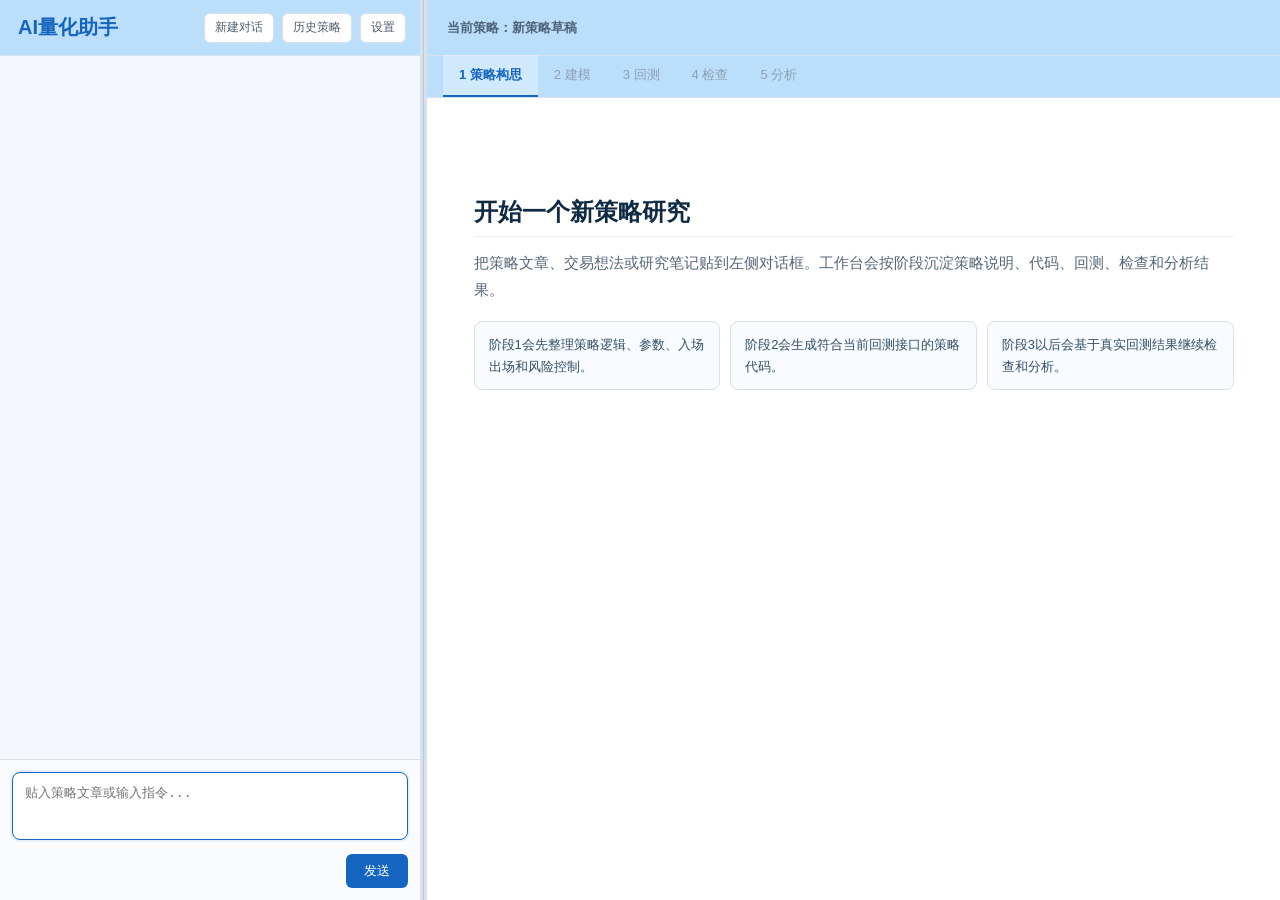
==== app/static/index.html @ d55ec833 "Initial AI quant assistant prototype" ====
﻿<!DOCTYPE html>
<html lang="zh-CN">
<head>
<meta charset="utf-8">
<meta name="viewport" content="width=device-width, initial-scale=1.0">
<title>AI量化研究平台</title>
<style>
*{margin:0;padding:0;box-sizing:border-box}
html,body{height:100%;font-family:"Segoe UI","Microsoft YaHei",sans-serif;background:#fff;color:#243244}
body{overflow:hidden}
.app{display:flex;height:100vh;min-width:1080px}
.left{width:420px;min-width:340px;max-width:640px;background:#f4f7fb;display:flex;flex-direction:column;flex:0 0 420px}
.splitter{width:7px;flex:0 0 7px;background:#d8e1eb;cursor:col-resize;position:relative;z-index:5}
.splitter::after{content:"";position:absolute;top:0;bottom:0;left:3px;width:1px;background:#b8c8d8}
.splitter:hover,.splitter.dragging{background:#c4d8ee}
.splitter:hover::after,.splitter.dragging::after{background:#1565c0}
.resizing{cursor:col-resize;user-select:none}
.resizing iframe{pointer-events:none}
.right{flex:1;display:flex;flex-direction:column;min-width:520px}
.hdr{height:56px;padding:0 14px 0 18px;background:#bbdefb;border-bottom:1px solid #d8e1eb;display:flex;align-items:center;justify-content:space-between;gap:10px}
.brand{font-size:20px;font-weight:700;color:#1565c0}
.left-actions{display:flex;align-items:center;gap:8px;flex-shrink:0}
.tool-btn{height:30px;background:#fff;border:1px solid #d8e1eb;color:#4b5d70;border-radius:6px;padding:0 10px;font-size:12px;cursor:pointer;white-space:nowrap}
.tool-btn:hover{background:#f8fbff;color:#1565c0}
.history-panel{display:none;padding:12px 14px;background:#eef6ff;border-bottom:1px solid #d8e1eb}
.history-panel.show{display:block}
.history-title{font-size:12px;font-weight:700;color:#52667a;margin-bottom:8px}
.history-list{display:flex;flex-direction:column;gap:8px}
.history-row{display:grid;grid-template-columns:1fr 30px;gap:6px;align-items:stretch}
.history-item{width:100%;border:1px solid #d8e1eb;background:#fff;color:#243244;border-radius:8px;padding:10px 12px;text-align:left;font-size:13px;line-height:1.5;cursor:pointer;overflow:hidden;text-overflow:ellipsis}
.history-item:hover{border-color:#1565c0;background:#f8fbff;color:#1565c0}
.history-delete{border:1px solid #d8e1eb;background:#fff;color:#8ca0b3;border-radius:8px;font-size:18px;line-height:1;cursor:pointer}
.history-delete:hover{border-color:#d92d20;color:#b42318;background:#fff5f5}
.history-empty{font-size:12px;color:#8ca0b3;padding:8px 2px}
.chat{flex:1;overflow-y:auto;padding:14px;display:flex;flex-direction:column;gap:10px}
.msg{padding:11px 13px;border-radius:10px;line-height:1.72;font-size:13px;white-space:pre-wrap;word-break:break-word}
.msg.sys{background:#eaf3ff;border:1px solid #d5e6fb;color:#294764}
.msg.usr{background:#fff;border:1px solid #d8e1eb;align-self:flex-end;max-width:90%}
.inp{padding:12px;border-top:1px solid #d8e1eb;background:#f9fbfe}
.inp textarea{width:100%;height:68px;border:1px solid #d8e1eb;border-radius:8px;padding:10px 12px;font-size:13px;line-height:1.6;resize:none;outline:none;background:#fff;color:#243244}
.inp textarea:focus{border-color:#1565c0;box-shadow:0 0 0 2px rgba(21,101,192,.08)}
.send-row{display:flex;justify-content:flex-end;margin-top:10px}
.send-btn{background:#1565c0;color:#fff;border:none;border-radius:6px;padding:8px 18px;font-size:13px;cursor:pointer}
.send-btn:hover{background:#0f4fa8}
.send-btn:disabled{background:#88b7f0;cursor:not-allowed}
.topbar{height:56px;padding:0 20px;background:#bbdefb;border-bottom:1px solid #d8e1eb;display:flex;align-items:center;justify-content:space-between}
.current-strategy{font-size:13px;color:#4f6479;font-weight:600}
.topbar-actions{display:flex;align-items:center;gap:8px;flex-shrink:0}
.strategy-select{height:34px;min-width:280px;max-width:420px;border:1px solid #d8e1eb;border-radius:6px;background:#fff;color:#243244;padding:0 10px;font-size:13px}
.stages{height:42px;padding:0 16px;background:#bbdefb;border-bottom:1px solid #d8e1eb;display:flex;align-items:flex-end}
.stage{height:42px;padding:0 16px;display:flex;align-items:center;justify-content:center;border-bottom:2px solid transparent;color:#4f6479;font-size:13px;cursor:pointer;white-space:nowrap}
.stage:hover{color:#1565c0}
.stage.active{color:#1565c0;border-bottom-color:#1565c0;background:rgba(255,255,255,.32);font-weight:700}
.stage.done{color:#2e7d32}
.stage.pending{color:#8ca0b3}
.body{flex:1;overflow-y:auto;padding:26px 30px;background:#fff}
.doc{max-width:1100px}
.doc h1{font-size:28px;line-height:1.25;color:#102a43;margin-bottom:18px}
.doc h2{font-size:20px;line-height:1.35;color:#102a43;margin:28px 0 12px;padding-bottom:8px;border-bottom:1px solid #e7eef6}
.doc h3{font-size:16px;color:#1565c0;margin:20px 0 8px}
.doc h4{font-size:15px;color:#334e68;margin:16px 0 6px}
.doc p{font-size:15px;line-height:1.8;color:#334e68;margin:10px 0}
.doc strong{color:#102a43}
.stage-intro{background:#f6faff;border:1px solid #d8e1eb;border-left:3px solid #1565c0;border-radius:8px;padding:14px 16px;margin-bottom:20px}
.stage-intro p{margin:4px 0;color:#4f6479}
.empty-state{padding:64px 20px;text-align:center;color:#8ca0b3}
.empty-state p{margin:8px 0;font-size:15px}
.start-panel{max-width:760px;margin:72px auto 0;color:#334e68}
.start-panel h2{font-size:24px;color:#102a43;margin-bottom:12px}
.start-panel p{font-size:15px;line-height:1.8;color:#52667a;margin:8px 0}
.start-list{display:grid;grid-template-columns:repeat(auto-fit,minmax(190px,1fr));gap:10px;margin-top:18px}
.start-item{border:1px solid #d8e1eb;background:#f8fbff;border-radius:8px;padding:12px 14px;font-size:13px;line-height:1.65;color:#334e68}
.action-row{display:flex;justify-content:center;gap:12px;flex-wrap:wrap;margin-top:24px}
.btn{background:#1565c0;color:#fff;border:none;border-radius:6px;padding:9px 20px;font-size:13px;cursor:pointer}
.btn:hover{background:#0f4fa8}
.btn.secondary{background:#eef4fb;color:#1565c0;border:1px solid #d8e1eb}
.btn.secondary:hover{background:#e5effb}
.btn:disabled{background:#8ebbf0;cursor:not-allowed}
.backtest-controls{display:flex;align-items:center;gap:10px;flex-wrap:wrap;background:#f8fbff;border:1px solid #d8e1eb;border-radius:10px;padding:12px 14px;margin:0 0 18px}
.backtest-controls label{font-size:13px;font-weight:700;color:#52667a}
.backtest-controls select{height:34px;min-width:180px;border:1px solid #d8e1eb;border-radius:6px;background:#fff;color:#243244;padding:0 10px;font-size:13px}
.backtest-controls .hint{font-size:12px;color:#7b8fa3}
.symbol-picks{display:flex;gap:6px;flex-wrap:wrap;align-items:center;width:100%;margin-top:2px}
.symbol-pick{display:inline-flex;align-items:center;gap:5px;border:1px solid #d8e1eb;border-radius:999px;background:#fff;padding:5px 9px;font-size:12px;color:#334e68;cursor:pointer}
.symbol-pick input{accent-color:#1565c0}
.symbol-pick:hover{border-color:#1565c0;background:#f4f9ff}
.fit-table td,.fit-table th{font-size:12px}
.fit-recommend{border:1px solid #c8e6c9;background:#f6fff6;color:#1b5e20;border-radius:8px;padding:10px 12px;margin:10px 0 14px;font-size:13px;line-height:1.65}
.table-wrap{overflow-x:auto;margin:16px 0 20px;border:1px solid #d8e1eb;border-radius:8px}
table{width:100%;border-collapse:collapse;background:#fff}
th{background:#f3f8ff;color:#0f4fa8;font-size:13px;font-weight:700;padding:10px 12px;text-align:left;border-bottom:1px solid #d8e1eb}
td{padding:10px 12px;border-bottom:1px solid #edf2f7;font-size:13px;color:#334e68;vertical-align:top}
tr:last-child td{border-bottom:none}
.doc ul,.doc ol{margin:10px 0 14px 22px}
.doc li{margin:6px 0;color:#334e68;font-size:15px;line-height:1.8}
code{background:#eef5fb;color:#0f4fa8;border-radius:4px;padding:2px 5px;font-size:13px;font-family:Consolas,"SFMono-Regular",monospace}
pre{background:#f8fafc;border:1px solid #d8e1eb;border-radius:10px;padding:16px 18px;overflow:auto;font-size:14px;line-height:1.75;color:#223142;margin:16px 0 20px;box-shadow:inset 0 1px 0 rgba(255,255,255,.75)}
pre code{background:transparent;color:inherit;padding:0}
.tok-kw{color:#7c3aed;font-weight:600}
.tok-str{color:#0f766e}
.tok-num{color:#b45309}
.tok-com{color:#475569;font-style:normal;font-weight:500;font-family:"Microsoft YaHei","Segoe UI",sans-serif}
.tok-builtin{color:#2563eb}
.metrics{display:grid;grid-template-columns:repeat(auto-fit,minmax(140px,1fr));gap:12px;margin:18px 0}
.metric{background:#f4f7fb;border-radius:8px;padding:16px 12px;text-align:center}
.metric-value{font-size:32px;line-height:1;font-weight:700;color:#1565c0}
.metric-label{font-size:12px;color:#5f7286;margin-top:10px}
.decision-strip{border:1px solid #d8e1eb;border-left:4px solid #1565c0;border-radius:10px;background:#f8fbff;padding:16px 18px;margin:0 0 18px}
.decision-strip h3{margin:0 0 8px;color:#102a43;font-size:18px}
.decision-strip p{margin:6px 0;color:#334e68;font-size:14px;line-height:1.75}
.decision-meta{display:flex;gap:10px;flex-wrap:wrap;margin-top:10px}
.decision-pill{display:inline-flex;align-items:center;border:1px solid #cfe0f1;background:#fff;border-radius:999px;padding:5px 10px;font-size:12px;color:#334e68}
.decision-pill.weak{border-color:#f2c6c6;color:#b42318;background:#fff7f7}
.decision-pill.ok{border-color:#c8e6c9;color:#1b5e20;background:#f6fff6}
.evidence-grid{display:grid;grid-template-columns:repeat(auto-fit,minmax(170px,1fr));gap:10px;margin:14px 0 18px}
.evidence-card{background:#fff;border:1px solid #d8e1eb;border-radius:8px;padding:12px}
.evidence-card .v{font-size:20px;font-weight:800;color:#1565c0;line-height:1.15}
.evidence-card .k{font-size:12px;color:#66788a;margin-top:6px}
.fold{border:1px solid #d8e1eb;border-radius:10px;background:#fff;margin:16px 0;overflow:hidden}
.fold summary{cursor:pointer;padding:12px 14px;font-size:14px;font-weight:700;color:#1565c0;background:#f6faff}
.fold-body{padding:16px}
.research-flow{display:grid;grid-template-columns:repeat(auto-fit,minmax(150px,1fr));gap:8px;margin:16px 0 18px}
.flow-step{border:1px solid #d8e1eb;background:#fbfdff;border-radius:8px;padding:11px 12px;color:#334e68;font-size:13px;line-height:1.55}
.flow-step strong{display:block;color:#102a43;margin-bottom:3px}
.model-card{border:1px solid #d8e1eb;background:#fbfdff;border-radius:10px;padding:14px 16px;margin:0 0 14px}
.model-card h3{margin:0 0 8px;color:#102a43;font-size:17px}
.model-card p{font-size:14px;margin:6px 0;color:#334e68}
.model-snippets{display:grid;grid-template-columns:1fr;gap:12px;margin:14px 0;max-width:920px}
.snippet{border:1px solid #d8e1eb;border-radius:10px;background:#fff;overflow:hidden}
.snippet-title{background:#f6faff;border-bottom:1px solid #d8e1eb;padding:10px 12px;font-weight:800;color:#0f4fa8;font-size:13px}
.snippet-note{padding:10px 12px;color:#52667a;font-size:13px;line-height:1.65;border-bottom:1px solid #edf2f7}
.snippet pre{border:none;border-radius:0;margin:0;max-height:300px;font-size:14px}
.report-frame{width:100%;min-height:980px;height:980px;border:1px solid #d8e1eb;border-radius:10px;background:#fff;margin-top:0;overflow:hidden}
.report-actions{display:flex;gap:14px;flex-wrap:wrap;align-items:center;margin:14px 0 6px;font-size:13px;color:#5f7286}
.report-actions a{color:#1565c0;text-decoration:none;font-weight:600}
.report-actions a:hover{text-decoration:underline}
.pos{color:#c62828}
.neg{color:#2e7d32}
.modal{display:none;position:fixed;inset:0;background:rgba(0,0,0,.4);z-index:20;align-items:center;justify-content:center}
.modal.show{display:flex}
.modal-box{width:400px;background:#fff;border:1px solid #d8e1eb;border-radius:10px;padding:22px 22px 18px;box-shadow:0 8px 24px rgba(0,0,0,.12)}
.modal-close{float:right;background:none;border:none;color:#6b7f92;font-size:18px;cursor:pointer}
.modal-box h3{font-size:18px;color:#1565c0;margin-bottom:14px}
.modal-box input,.modal-box select,.modal-box textarea{width:100%;border:1px solid #d8e1eb;border-radius:6px;padding:0 12px;font-size:13px;outline:none;background:#fff;color:#243244}
.modal-box input,.modal-box select{height:38px}
.modal-box textarea{height:86px;padding:9px 12px;line-height:1.6;resize:none}
.modal-box label{display:block;font-size:12px;font-weight:700;color:#52667a;margin:10px 0 6px}
.modal-box input:focus,.modal-box select:focus,.modal-box textarea:focus{border-color:#1565c0}
.modal-status{font-size:12px;color:#5f7286;margin-top:10px;text-align:center}
.iteration-ideas{display:grid;grid-template-columns:repeat(auto-fit,minmax(180px,1fr));gap:8px;margin:8px 0 12px}
.idea-btn{border:1px solid #d8e1eb;background:#fbfdff;color:#243244;border-radius:8px;padding:9px 10px;text-align:left;font-size:12px;line-height:1.45;cursor:pointer}
.idea-btn:hover{border-color:#1565c0;background:#f4f9ff;color:#0f4fa8}
@media (max-width:1080px){
  .app{min-width:0}
  .left{width:360px;min-width:320px;flex-basis:360px}
  .right{min-width:420px}
  .body{padding:20px}
}
</style>
</head>
<body>
<div class="app">
  <div class="left">
    <div class="hdr">
      <div class="brand">AI量化助手</div>
      <div class="left-actions">
        <button class="tool-btn" onclick="newChat()">新建对话</button>
        <button class="tool-btn" onclick="toggleHistory()">历史策略</button>
        <button class="tool-btn" onclick="showSettings()">设置</button>
      </div>
    </div>
    <div class="history-panel" id="historyPanel">
      <div class="history-title">历史策略</div>
      <div class="history-list" id="historyList">
        <div class="history-empty">加载中...</div>
      </div>
    </div>
    <div class="chat" id="chat"></div>
    <div class="inp">
      <textarea id="inp" placeholder="贴入策略文章或输入指令..."></textarea>
      <div class="send-row">
        <button class="send-btn" id="sendBtn" onclick="send()">发送</button>
      </div>
    </div>
  </div>
  <div class="splitter" id="splitter" title="拖动调整对话区宽度"></div>
  <div class="right">
    <div class="topbar">
      <div class="current-strategy" id="currentStrategyLabel">当前策略：加载中...</div>
      <div class="topbar-actions">
        <button class="tool-btn" id="exportBtn" style="display:none" onclick="exportReport()">导出报告</button>
        <button class="tool-btn" id="iterateBtn" style="display:none" onclick="showIterationModal()">基于此策略迭代</button>
      </div>
    </div>
    <div class="stages">
      <div class="stage active" id="st1" onclick="switchStage(1)">1 策略构思</div>
      <div class="stage" id="st2" onclick="switchStage(2)">2 建模</div>
      <div class="stage" id="st3" onclick="switchStage(3)">3 回测</div>
      <div class="stage" id="st4" onclick="switchStage(4)">4 检查</div>
      <div class="stage" id="st5" onclick="switchStage(5)">5 分析</div>
    </div>
    <div class="body" id="body"></div>
  </div>
</div>

<div class="modal" id="settingsModal">
  <div class="modal-box">
    <button class="modal-close" onclick="closeSettings()">&times;</button>
    <h3>API 设置</h3>
    <input type="password" id="apiKeyInput" placeholder="sk-...">
    <div class="action-row" style="margin-top:14px">
      <button class="btn" onclick="saveSettings()">保存</button>
    </div>
    <div class="modal-status" id="settingsStatus"></div>
  </div>
</div>

<div class="modal" id="iterationModal">
  <div class="modal-box">
    <button class="modal-close" onclick="closeIterationModal()">&times;</button>
    <h3>创建迭代版本</h3>
    <label>推荐迭代思路</label>
    <div class="iteration-ideas" id="iterationIdeas">
      <button class="idea-btn" onclick="applyIterationIdea('parameter')">参数敏感性<br>扫描核心周期和阈值</button>
      <button class="idea-btn" onclick="applyIterationIdea('exit_loosen')">放宽出场<br>减少过早止损离场</button>
      <button class="idea-btn" onclick="applyIterationIdea('direction_filter')">方向过滤<br>修复主要亏损方向</button>
      <button class="idea-btn" onclick="applyIterationIdea('risk')">风控仓位<br>调整止损和持仓上限</button>
      <button class="idea-btn" onclick="applyIterationIdea('multi_symbol')">多品种验证<br>检查是否只适合特定市场</button>
    </div>
    <label>迭代类型</label>
    <select id="iterationType">
      <option value="add_filter">增加/删除过滤条件</option>
      <option value="parameter">修改参数</option>
      <option value="entry_exit">修改入场/出场规则</option>
      <option value="risk">修改仓位/风控</option>
      <option value="multi_symbol">多品种验证</option>
      <option value="free_edit">复制为新策略自由修改</option>
    </select>
    <label>迭代说明</label>
    <textarea id="iterationNote" placeholder="例如：增加ADX过滤，减少震荡行情中的假信号"></textarea>
    <label>新版本名称</label>
    <input id="iterationName" placeholder="例如：简单均线策略 v2 - ADX过滤">
    <div class="action-row" style="margin-top:14px">
      <button class="btn" onclick="createIteration()">创建迭代版本</button>
    </div>
    <div class="modal-status" id="iterationStatus"></div>
  </div>
</div>

<script>
function E(id){return document.getElementById(id)}
async function G(url){
  const r = await fetch(url,{cache:"no-store"});
  return r.json();
}
function escapeHtml(s){
  return String(s || "").replace(/&/g,"&amp;").replace(/</g,"&lt;").replace(/>/g,"&gt;");
}

const stages = {
  1: {
    title: "策略构思",
    chatTitle: "阶段1：策略构思",
    chatText: "把策略文章、交易想法或研究笔记贴到这里。我会先帮你梳理逻辑、参数、入场出场、风险控制和需要确认的问题。",
    workText: "把原始策略材料整理成结构化说明，沉淀核心逻辑、指标定义、交易规则、参数表和待确认项。",
    empty: "请在左侧贴入策略文章，或简要描述你的策略想法。"
  },
  2: {
    title: "建模",
    chatTitle: "阶段2：建模",
    chatText: "这一阶段会根据策略说明生成可回测代码，并自动对接当前项目里的参数结构和策略接口。",
    workText: "根据阶段1策略说明生成可回测代码、默认参数和必要注释，并对接当前项目的策略接口。",
    empty: "还没有策略代码。完成阶段1后进入这里生成建模结果。"
  },
  3: {
    title: "回测",
    chatTitle: "阶段3：回测",
    chatText: "这一阶段调用固定回测引擎，输出关键指标、交易明细、资金曲线和完整回测报告。",
    workText: "调用固定回测引擎生成交易明细、资金曲线和完整 HTML 回测报告，报告主体直接嵌入工作台。",
    empty: "还没有回测结果。完成阶段2后进入这里运行回测。"
  },
  4: {
    title: "检查",
    chatTitle: "阶段4：检查",
    chatText: "这一阶段会对照策略说明、代码实现和回测结果，检查规则一致性、未来函数风险和关键参数问题。",
    workText: "对照策略说明、代码实现和回测结果，检查规则一致性、未来函数风险和关键参数问题。",
    empty: "还没有检查结果。完成回测后再进入这里。"
  },
  5: {
    title: "分析",
    chatTitle: "阶段5：分析",
    chatText: "这一阶段基于真实回测数据做归纳分析，总结收益特征、风险点、适用行情和后续优化方向。",
    workText: "基于真实回测数据归纳收益特征、风险点、适用行情和后续优化方向。",
    empty: "还没有分析报告。完成前面阶段后再生成最终分析。"
  }
};

const state = {
  currentStage: 1,
  workflowStage: 1,
  isComplete: false,
  activeStrategy: "",
  reportUrl: "",
  reportDataFiles: {},
  symbols: {
    "RB0":"螺纹钢",
    "HC0":"热卷",
    "I0":"铁矿石",
    "J0":"焦炭",
    "JM0":"焦煤",
    "TA0":"PTA",
    "MA0":"甲醇",
    "PP0":"聚丙烯",
    "CU0":"沪铜",
    "AL0":"沪铝",
    "ZN0":"沪锌",
    "AU0":"黄金",
    "AG0":"白银",
    "M0":"豆粕",
    "Y0":"豆油",
    "P0":"棕榈油"
  },
  selectedBacktestSymbol: "RB0",
  selectedBacktestSymbols: ["RB0","HC0","I0","AU0","AG0","M0"],
  multiSymbolResults: null,
  stageContent: {1:"",2:"",3:"",4:"",5:""},
  stage2Code: "",
  stageActions: {1:"",2:"",3:"",4:"",5:""},
  backtestSummary: null,
  strategySpec: null,
  iteration: null,
  iterationSuggestions: [],
  iterationCompare: null
};

function resetState(){
  state.currentStage = 1;
  state.workflowStage = 1;
  state.isComplete = false;
  state.activeStrategy = "";
  state.reportUrl = "";
  state.reportDataFiles = {};
  state.selectedBacktestSymbol = "RB0";
  state.selectedBacktestSymbols = ["RB0","HC0","I0","AU0","AG0","M0"];
  state.multiSymbolResults = null;
  state.stageContent = {1:"",2:"",3:"",4:"",5:""};
  state.stage2Code = "";
  state.stageActions = {1:"",2:"",3:"",4:"",5:""};
  state.backtestSummary = null;
  state.strategySpec = null;
  state.iteration = null;
  state.iterationSuggestions = [];
  state.iterationCompare = null;
  const iterateBtn = E("iterateBtn");
  if(iterateBtn) iterateBtn.style.display = "none";
  const exportBtn = E("exportBtn");
  if(exportBtn) exportBtn.style.display = "none";
}

function updateGuide(stage){
  return;
}

function addMessage(type, content){
  const box = document.createElement("div");
  box.className = "msg " + type;
  box.innerHTML = mdToHtml(content);
  E("chat").appendChild(box);
  box.scrollIntoView({behavior:"smooth", block:"end"});
}

async function toggleHistory(){
  E("historyPanel").classList.toggle("show");
  if(E("historyPanel").classList.contains("show")){
    try{
      populateHistory(await G("/api/strategies"));
    }catch(e){
      E("historyList").innerHTML = '<div class="history-empty">历史策略加载失败</div>';
    }
  }
}

function renderNewChatHome(){
  state.currentStage = 1;
  state.workflowStage = 1;
  state.isComplete = false;
  state.activeStrategy = "";
  state.reportUrl = "";
  state.reportDataFiles = {};
  state.backtestSummary = null;
  state.selectedBacktestSymbol = "RB0";
  state.selectedBacktestSymbols = ["RB0","HC0","I0","AU0","AG0","M0"];
  state.multiSymbolResults = null;
  state.strategySpec = null;
  state.stageContent = {1:"",2:"",3:"",4:"",5:""};
  state.stage2Code = "";
  state.stageActions = {1:"",2:"",3:"",4:"",5:""};
  E("currentStrategyLabel").textContent = "当前策略：新策略草稿";
  refreshStageLocks();
  E("body").innerHTML =
    '<div class="doc"><div class="start-panel">' +
    '<h2>开始一个新策略研究</h2>' +
    '<p>把策略文章、交易想法或研究笔记贴到左侧对话框。工作台会按阶段沉淀策略说明、代码、回测、检查和分析结果。</p>' +
    '<div class="start-list">' +
    '<div class="start-item">阶段1会先整理策略逻辑、参数、入场出场和风险控制。</div>' +
    '<div class="start-item">阶段2会生成符合当前回测接口的策略代码。</div>' +
    '<div class="start-item">阶段3以后会基于真实回测结果继续检查和分析。</div>' +
    '</div></div></div>';
}

async function newChat(){
  E("chat").innerHTML = "";
  E("inp").value = "";
  E("historyPanel").classList.remove("show");
  resetState();
  renderNewChatHome();
  try{
    const created = await fetch("/api/conversation/new", {method:"POST"}).then(function(r){return r.json()});
    state.activeStrategy = created.active || "";
    const list = await G("/api/strategies");
    populateHistory(list);
  }catch(e){
    E("currentStrategyLabel").textContent = "当前策略：新策略草稿";
  }
  E("inp").focus();
}

function populateHistory(list){
  const box = E("historyList");
  box.innerHTML = "";
  if(!list || !list.length){
    box.innerHTML = '<div class="history-empty">暂无已完成策略</div>';
    return;
  }
  list.forEach(function(item){
    const row = document.createElement("div");
    row.className = "history-row";
    const btn = document.createElement("button");
    btn.type = "button";
    btn.className = "history-item";
    btn.textContent = item.name || item.id;
    btn.onclick = function(){ switchStrategy(item.id); };
    const del = document.createElement("button");
    del.type = "button";
    del.className = "history-delete";
    del.title = "删除历史策略";
    del.textContent = "×";
    del.onclick = function(ev){
      ev.stopPropagation();
      deleteHistoryStrategy(item.id, item.name || item.id);
    };
    row.appendChild(btn);
    row.appendChild(del);
    box.appendChild(row);
  });
}

async function deleteHistoryStrategy(id, name){
  const ok = confirm('确认删除历史策略“' + name + '”吗？\\n\\n删除后不会出现在历史策略列表中。');
  if(!ok) return;
  try{
    const r = await fetch("/api/strategy/" + encodeURIComponent(id), {method:"DELETE"});
    const data = await r.json();
    if(data.error){
      addMessage("sys", "删除失败：" + data.error);
      return;
    }
    addMessage("sys", "已删除历史策略：" + name);
    const list = await G("/api/strategies");
    populateHistory(list);
    await loadOverview();
    await loadWorkflowStage();
  }catch(e){
    addMessage("sys", "删除失败：" + e.message);
  }
}

function initResizablePanes(){
  const left = document.querySelector(".left");
  const splitter = E("splitter");
  if(!left || !splitter) return;
  const minLeft = 340;
  const maxLeft = 640;
  const minRight = 520;
  const saved = Number(localStorage.getItem("aiQuantLeftWidth") || 0);
  if(saved){
    const maxAllowed = Math.max(minLeft, window.innerWidth - minRight - splitter.offsetWidth);
    const width = Math.min(Math.max(saved, minLeft), Math.min(maxLeft, maxAllowed));
    left.style.flexBasis = width + "px";
    left.style.width = width + "px";
  }

  function applyWidth(clientX){
    const maxAllowed = Math.max(minLeft, window.innerWidth - minRight - splitter.offsetWidth);
    const width = Math.min(Math.max(clientX, minLeft), Math.min(maxLeft, maxAllowed));
    left.style.flexBasis = width + "px";
    left.style.width = width + "px";
    localStorage.setItem("aiQuantLeftWidth", String(Math.round(width)));
  }

  splitter.addEventListener("mousedown", function(e){
    e.preventDefault();
    splitter.classList.add("dragging");
    document.body.classList.add("resizing");
    function onMove(ev){ applyWidth(ev.clientX); }
    function onUp(){
      splitter.classList.remove("dragging");
      document.body.classList.remove("resizing");
      window.removeEventListener("mousemove", onMove);
      window.removeEventListener("mouseup", onUp);
    }
    window.addEventListener("mousemove", onMove);
    window.addEventListener("mouseup", onUp);
  });

  splitter.addEventListener("dblclick", function(){
    left.style.flexBasis = "420px";
    left.style.width = "420px";
    localStorage.setItem("aiQuantLeftWidth", "420");
  });

  window.addEventListener("resize", function(){
    const current = left.getBoundingClientRect().width || 420;
    applyWidth(current);
  });
}

function highlightCode(raw, lang){
  let pattern = /(#[^\n]*|"(?:\\.|[^"\\])*"|'(?:\\.|[^'\\])*'|\b(?:def|class|return|if|else|elif|for|while|import|from|as|try|except|with|lambda|in|and|or|not|True|False|None|self|function|var|let|const|async|await)\b|\b(?:print|len|range|dict|list|set|str|int|float|bool|DataFrame|Series)\b|-?\b\d+(?:\.\d+)?\b)/g;
  if((lang || "").toLowerCase().includes("json")){
    pattern = /("(?:\\.|[^"\\])*"|-?\b\d+(?:\.\d+)?\b|\b(?:true|false|null)\b)/g;
  }
  let out = "";
  let last = 0;
  let m;
  while((m = pattern.exec(raw)) !== null){
    out += escapeHtml(raw.slice(last, m.index));
    const token = m[0];
    let cls = "tok-num";
    if(token.startsWith("#")) cls = "tok-com";
    else if(token.startsWith('"') || token.startsWith("'")) cls = "tok-str";
    else if(/^(print|len|range|dict|list|set|str|int|float|bool|DataFrame|Series)$/.test(token)) cls = "tok-builtin";
    else if(!/^-?\d/.test(token)) cls = "tok-kw";
    out += '<span class="' + cls + '">' + escapeHtml(token) + "</span>";
    last = pattern.lastIndex;
  }
  out += escapeHtml(raw.slice(last));
  return out;
}

function mdToHtml(input){
  const lines = sanitizeDisplayText(input).replace(/\r\n/g, "\n").split("\n");
  const html = [];
  let paragraph = [];
  let listType = null;
  let inCode = false;
  let code = [];
  let codeLang = "";
  let table = [];

  function inline(text){
    let s = escapeHtml(text);
    s = s.replace(/`([^`]+)`/g, "<code>$1</code>");
    s = s.replace(/\*\*(.+?)\*\*/g, "<strong>$1</strong>");
    s = s.replace(/\[([^\]]+)\]\(([^)]+)\)/g, function(_, label, url){
      return '<a href="' + escapeHtml(url) + '" target="_blank">' + escapeHtml(label) + "</a>";
    });
    return s;
  }

  function flushParagraph(){
    if(paragraph.length){
      html.push("<p>" + inline(paragraph.join(" ")) + "</p>");
      paragraph = [];
    }
  }

  function flushList(){
    if(listType){
      html.push("</" + listType + ">");
      listType = null;
    }
  }

  function flushTable(){
    if(!table.length) return;
    let out = '<div class="table-wrap"><table>';
    table.forEach(function(row, index){
      const cells = row.split("|").slice(1, -1).map(function(c){ return c.trim(); });
      if(cells.every(function(c){ return /^:?-{3,}:?$/.test(c); })){
        return;
      }
      out += "<tr>";
      cells.forEach(function(cell){
        out += index === 0 ? "<th>" + inline(cell) + "</th>" : "<td>" + inline(cell) + "</td>";
      });
      out += "</tr>";
    });
    out += "</table></div>";
    html.push(out);
    table = [];
  }

  lines.forEach(function(line){
    const trimmed = line.trim();
    if(trimmed.startsWith("```")){
      flushParagraph();
      flushList();
      flushTable();
      if(!inCode){
        inCode = true;
        code = [];
        codeLang = trimmed.slice(3).trim();
      }else{
        html.push('<pre><code class="language-' + escapeHtml(codeLang || "text") + '">' + highlightCode(code.join("\n"), codeLang) + "</code></pre>");
        inCode = false;
        codeLang = "";
      }
      return;
    }
    if(inCode){
      code.push(line);
      return;
    }
    if(/^\|.*\|$/.test(trimmed)){
      flushParagraph();
      flushList();
      table.push(trimmed);
      return;
    }
    flushTable();
    if(!trimmed){
      flushParagraph();
      flushList();
      return;
    }
    const heading = trimmed.match(/^(#{1,4})\s+(.+)$/);
    if(heading){
      flushParagraph();
      flushList();
      const level = Math.min(heading[1].length, 4);
      html.push("<h" + level + ">" + inline(heading[2]) + "</h" + level + ">");
      return;
    }
    const bullet = trimmed.match(/^[-*]\s+(.+)$/);
    if(bullet){
      flushParagraph();
      if(listType !== "ul"){
        flushList();
        html.push("<ul>");
        listType = "ul";
      }
      html.push("<li>" + inline(bullet[1]) + "</li>");
      return;
    }
    const ordered = trimmed.match(/^\d+\.\s+(.+)$/);
    if(ordered){
      flushParagraph();
      if(listType !== "ol"){
        flushList();
        html.push("<ol>");
        listType = "ol";
      }
      html.push("<li>" + inline(ordered[1]) + "</li>");
      return;
    }
    paragraph.push(trimmed);
  });

  if(inCode){
    html.push('<pre><code class="language-' + escapeHtml(codeLang || "text") + '">' + highlightCode(code.join("\n"), codeLang) + "</code></pre>");
  }
  flushParagraph();
  flushList();
  flushTable();
  return html.join("");
}

function sanitizeDisplayText(input){
  const source = String(input || "").replace(/\r\n/g, "\n").split("\n");
  const cleaned = [];
  let inFence = false;
  source.forEach(function(line){
    const trimmed = line.trim();
    if(trimmed.startsWith("```")){
      inFence = !inFence;
      cleaned.push(line);
      return;
    }
    if(!inFence){
      if(/^回测报告：\s*\/reports\//.test(trimmed)) return;
      if(trimmed === "策略文档已完成。" || trimmed === "策略文档已完成") return;
      if(/^Strategy\s*=/.test(trimmed)) return;
    }
    cleaned.push(line);
  });
  return cleaned.join("\n").trim();
}

function refreshStageLocks(){
  for(let i = 1; i <= 5; i++){
    const el = E("st" + i);
    if(!el) continue;
    el.classList.remove("active", "done", "pending");
    if(i === state.currentStage) el.classList.add("active");
    if(!state.isComplete){
      if(i < state.workflowStage) el.classList.add("done");
      if(i > state.workflowStage) el.classList.add("pending");
    }
  }
}

function getBacktestSymbol(){
  const el = E("backtestSymbol");
  return (el && el.value) || state.selectedBacktestSymbol || "RB0";
}

function setBacktestSymbol(value){
  state.selectedBacktestSymbol = value || "RB0";
  state.backtestSummary = null;
  state.reportUrl = "";
  state.reportDataFiles = {};
  state.multiSymbolResults = null;
  if(state.currentStage === 3) renderStage(3);
}

function getSelectedBacktestSymbols(){
  const boxes = document.querySelectorAll(".symbol-pick input[type=checkbox]");
  const selected = [];
  boxes.forEach(function(box){
    if(box.checked) selected.push(box.value);
  });
  if(selected.length) return selected;
  return state.selectedBacktestSymbols && state.selectedBacktestSymbols.length ? state.selectedBacktestSymbols : [getBacktestSymbol()];
}

function setBacktestSymbolSelection(symbol, checked){
  const list = state.selectedBacktestSymbols || [];
  if(checked && list.indexOf(symbol) < 0) list.push(symbol);
  if(!checked){
    const idx = list.indexOf(symbol);
    if(idx >= 0) list.splice(idx, 1);
  }
  state.selectedBacktestSymbols = list;
}

function renderBacktestControls(){
  const symbols = state.symbols && Object.keys(state.symbols).length ? state.symbols : {"RB0":"螺纹钢"};
  let html = '<div class="backtest-controls">';
  html += '<label for="backtestSymbol">回测品种</label>';
  html += '<select id="backtestSymbol" onchange="setBacktestSymbol(this.value)">';
  Object.keys(symbols).forEach(function(symbol){
    const selected = symbol === (state.selectedBacktestSymbol || "RB0") ? " selected" : "";
    html += '<option value="' + escapeHtml(symbol) + '"' + selected + '>' + escapeHtml(symbol + " · " + symbols[symbol]) + '</option>';
  });
  html += '</select>';
  html += '<button class="btn" onclick="goToBacktest()">' + (state.backtestSummary ? "重新回测" : "运行回测") + '</button>';
  html += '<button class="btn secondary" onclick="goToMultiSymbolBacktest()">多品种初筛</button>';
  html += '<span class="hint">默认使用日线、近五年数据；可先多品种初筛，再选择主样本进入检查和分析。</span>';
  html += '<div class="symbol-picks">';
  Object.keys(symbols).forEach(function(symbol){
    const checked = (state.selectedBacktestSymbols || []).indexOf(symbol) >= 0 ? " checked" : "";
    html += '<label class="symbol-pick"><input type="checkbox" value="' + escapeHtml(symbol) + '"' + checked + ' onchange="setBacktestSymbolSelection(this.value,this.checked)"> ' + escapeHtml(symbol + " · " + symbols[symbol]) + '</label>';
  });
  html += '</div>';
  html += '</div>';
  return html;
}

function renderBacktestStage(){
  if(!state.backtestSummary && !state.reportUrl){
    const controls = renderBacktestControls();
    const symbol = state.selectedBacktestSymbol || "RB0";
    return '<div class="doc">' + controls + '<div class="empty-state"><p>已选择 ' + escapeHtml(symbol) + '，点击“运行回测”生成该品种报告。</p></div></div>';
  }
  let html = '<div class="doc">';
  html += renderBacktestControls();
  html += stage3BriefHtml(state.backtestSummary);
  html += multiSymbolResultsHtml(state.multiSymbolResults);
  if(state.reportUrl){
    html += '<iframe class="report-frame" data-report-src="' + escapeHtml(state.reportUrl) + '" title="回测报告" scrolling="no"></iframe>';
  }else{
    html += '<div class="empty-state"><p>回测报告生成中</p></div>';
  }
  const files = state.reportDataFiles || {};
  if(files.trades || files.equity || files.bars){
    html += '<div class="report-actions">';
    if(files.trades) html += '<a href="' + escapeHtml(files.trades) + '" target="_blank">交易明细</a>';
    if(files.equity) html += '<a href="' + escapeHtml(files.equity) + '" target="_blank">资金曲线</a>';
    if(files.bars) html += '<a href="' + escapeHtml(files.bars) + '" target="_blank">信号K线数据</a>';
    html += "</div>";
  }
  html += state.stageActions[3] || "";
  html += "</div>";
  return html;
}

function multiSymbolResultsHtml(result){
  if(!result || !result.symbols || !result.symbols.length) return "";
  let html = '<div class="decision-strip">';
  html += '<h3>多品种初筛</h3>';
  if(result.recommendation){
    html += '<div class="fit-recommend">' + escapeHtml(result.recommendation) + '</div>';
  }
  html += '<div class="table-wrap"><table class="fit-table"><thead><tr>';
  ["品种","适配分","净利润","夏普","回撤","交易","建议"].forEach(function(h){
    html += '<th>' + escapeHtml(h) + '</th>';
  });
  html += '</tr></thead><tbody>';
  const rows = result.symbols.slice().sort(function(a,b){ return Number(b.fit_score || 0) - Number(a.fit_score || 0); });
  rows.forEach(function(row){
    const isBest = row.symbol === result.recommended_symbol;
    html += '<tr>';
    html += '<td>' + (isBest ? '<strong>' : '') + escapeHtml(row.symbol + " · " + (row.name || "")) + (isBest ? '</strong>' : '') + '</td>';
    if(row.error){
      html += '<td colspan="5">回测失败：' + escapeHtml(row.error) + '</td>';
      html += '<td>' + escapeHtml(row.advice || "") + '</td>';
    }else{
      html += '<td>' + escapeHtml(fmtNumber(row.fit_score, 1)) + '</td>';
      html += '<td class="' + (Number(row.net_profit || 0) >= 0 ? 'pos' : 'neg') + '">' + escapeHtml(fmtNumber(row.net_profit, 0)) + '</td>';
      html += '<td>' + escapeHtml(fmtNumber(row.sharpe_ratio, 2)) + '</td>';
      html += '<td>' + escapeHtml(fmtPercent(row.max_drawdown_pct)) + '</td>';
      html += '<td>' + escapeHtml(fmtNumber(row.total_trades, 0)) + '</td>';
      html += '<td>' + escapeHtml(row.advice || "") + '</td>';
    }
    html += '</tr>';
  });
  html += '</tbody></table></div>';
  html += '<p>推荐品种会自动作为当前阶段三主报告，后续阶段四和阶段五将优先基于这个主样本检查和分析。</p>';
  html += '</div>';
  return html;
}

function stage3BriefHtml(summary){
  summary = summary || {};
  const behavior = summary.behavior_diagnostics || {};
  const flags = behavior.flags || [];
  let html = '<div class="decision-strip">';
  html += '<h3>回测摘要</h3>';
  html += '<div class="decision-meta">';
  html += '<span class="decision-pill">收益率 ' + escapeHtml(fmtPercent(summary.total_return_pct)) + '</span>';
  html += '<span class="decision-pill">净利润 ' + escapeHtml(fmtNumber(summary.net_profit, 0)) + '</span>';
  html += '<span class="decision-pill">最大回撤 ' + escapeHtml(fmtPercent(summary.max_drawdown_pct)) + '</span>';
  html += '<span class="decision-pill">夏普 ' + escapeHtml(fmtNumber(summary.sharpe_ratio, 2)) + '</span>';
  html += '<span class="decision-pill">交易 ' + escapeHtml(fmtNumber(summary.total_trades, 0)) + ' 笔</span>';
  html += '</div>';
  const warnings = flags.slice(0,1);
  if(warnings.length){
    html += '<p><strong>行为提示：</strong>' + escapeHtml(warnings.join("；")) + '</p>';
  }
  html += '</div>';
  return html;
}

function noTradeDiagnosisHtml(summary){
  summary = summary || {};
  const rows = summary.no_trade_diagnosis || [];
  if(!rows.length) return "";
  let html = '<div class="decision-strip"><h3>无交易诊断</h3>';
  rows.forEach(function(item){
    html += '<p><strong>' + escapeHtml(item.title || "原因") + '</strong>：' + escapeHtml(item.detail || "") + '</p>';
    if(item.suggestion){
      html += '<p>建议：' + escapeHtml(item.suggestion) + '</p>';
    }
  });
  html += '</div>';
  return html;
}

function behaviorDiagnosticsHtml(summary){
  summary = summary || {};
  const b = summary.behavior_diagnostics || {};
  if(!b || (!b.exit_reason && !b.flags && b.avg_bars_held == null)) return "";
  let html = '<div class="decision-strip"><h3>策略行为诊断</h3>';
  html += '<div class="decision-meta">';
  html += '<span class="decision-pill">平均持仓 ' + escapeHtml((b.avg_bars_held || 0) + " 根K线") + '</span>';
  html += '<span class="decision-pill">最长持仓 ' + escapeHtml((b.max_bars_held || 0) + " 根K线") + '</span>';
  html += '<span class="decision-pill">信号转化率 ' + escapeHtml(((Number(b.signal_to_entry_rate || 0) * 100).toFixed(1)) + "%") + '</span>';
  html += '</div>';
  (b.flags || []).slice(0,4).forEach(function(flag){
    html += '<p>' + escapeHtml(flag) + '</p>';
  });
  const exits = b.exit_reason || [];
  if(exits.length){
    html += '<table><thead><tr><th>退出方式</th><th>说明</th><th>次数</th><th>占比</th><th>净盈利</th><th>平均持仓</th></tr></thead><tbody>';
    exits.slice(0,5).forEach(function(row){
      html += '<tr><td>' + escapeHtml(exitReasonLabel(row.reason)) + '</td><td>' + escapeHtml(exitReasonNote(row.reason)) + '</td><td>' + escapeHtml(row.trade_count || 0) + '</td><td>' + escapeHtml(((Number(row.share || 0) * 100).toFixed(1)) + "%") + '</td><td>' + escapeHtml(fmtNumber(row.net_profit, 2)) + '</td><td>' + escapeHtml((row.avg_bars_held || 0) + " 根K线") + '</td></tr>';
    });
    html += '</tbody></table>';
  }
  html += '</div>';
  return html;
}
function exitReasonLabel(reason){
  const labels = {
    strategy_trailing_stop: "策略动态移动止损",
    stop_loss: "固定止损",
    strategy_exit: "策略主动离场",
    signal_reversal: "反向信号",
    reverse_signal: "反向信号",
    final_close: "期末强制平仓",
    exit_signal: "只平仓信号"
  };
  return labels[reason] || reason || "未记录";
}

function exitReasonNote(reason){
  const notes = {
    strategy_trailing_stop: "交易由策略动态移动止损线结束，说明保护线随持仓推进参与了交易闭环。",
    stop_loss: "交易触发通用固定止损，需要检查止损是否过紧或入场是否容易被噪声打掉。",
    strategy_exit: "交易由策略代码中的主动离场条件结束，需要对照阶段1规则。",
    signal_reversal: "交易由反向信号结束，通常意味着方向切换。",
    reverse_signal: "交易由反向信号结束，通常意味着方向切换。",
    final_close: "回测结束时仍有持仓，因此被强制平仓。",
    exit_signal: "交易由只平仓信号结束，没有同时反手开仓。"
  };
  return notes[reason] || "该退出原因来自交易明细，需要结合策略代码和阶段1规则继续解释。";
}
function fmtPercent(value){
  const n = Number(value || 0);
  return n.toFixed(2) + "%";
}

function fmtNumber(value, digits){
  const n = Number(value || 0);
  return n.toLocaleString("zh-CN", {maximumFractionDigits: digits == null ? 2 : digits});
}

function metricCardsHtml(summary){
  summary = summary || {};
  const cards = [
    ["总收益率", fmtPercent(summary.total_return_pct)],
    ["净利润", fmtNumber(summary.net_profit, 0)],
    ["最大回撤", fmtPercent(summary.max_drawdown_pct)],
    ["夏普比率", fmtNumber(summary.sharpe_ratio, 2)],
    ["交易次数", fmtNumber(summary.total_trades, 0)],
    ["成本/净利润", fmtPercent(summary.cost_profit_ratio)]
  ];
  let html = '<div class="evidence-grid">';
  cards.forEach(function(item){
    html += '<div class="evidence-card"><div class="v">' + escapeHtml(item[1]) + '</div><div class="k">' + escapeHtml(item[0]) + '</div></div>';
  });
  html += '</div>';
  return html;
}
function foldHtml(title, body, open){
  return '<details class="fold"' + (open ? " open" : "") + '><summary>' + escapeHtml(title) + '</summary><div class="fold-body">' + body + '</div></details>';
}

function extractCodeBlock(text){
  text = String(text || "");
  const match = text.match(/```(?:python|py)?\s*\n([\s\S]*?)```/i);
  return match ? match[1].trim() : text.trim();
}

function pickFunctionSnippet(code, name, maxLines){
  const lines = String(code || "").split(/\r?\n/);
  const start = lines.findIndex(function(line){
    return new RegExp("^\\s*def\\s+" + name + "\\s*\\(").test(line);
  });
  if(start < 0) return "";
  const indent = (lines[start].match(/^\s*/) || [""])[0].length;
  let end = lines.length;
  for(let i = start + 1; i < lines.length; i++){
    const line = lines[i];
    if(!line.trim()) continue;
    const currentIndent = (line.match(/^\s*/) || [""])[0].length;
    if(currentIndent <= indent && (/^\s*def\s+/.test(line) || /^\s*class\s+/.test(line))){
      end = i;
      break;
    }
  }
  return lines.slice(start, Math.min(end, start + (maxLines || 36))).join("\n");
}

function snippetHtml(title, note, code){
  if(!code) return "";
  return '<div class="snippet"><div class="snippet-title">' + escapeHtml(title) + '</div>' +
    '<div class="snippet-note">' + escapeHtml(note) + '</div>' +
    '<pre><code class="language-python">' + highlightCode(code, "python") + '</code></pre></div>';
}

function renderStage2Workbench(){
  const code = cleanDisplayCode(state.stage2Code || extractCodeBlock(state.stageContent[2] || ""));
  if(!code || code.indexOf("def ") < 0){
    return state.stageContent[2] ? mdToHtml(state.stageContent[2]) : renderStagePreviewInner(2);
  }
  let html = '<div class="model-card">';
  html += '<h3>建模结果</h3>';
  html += '<p>默认只展示最需要复核的代码片段。完整代码仍然保留，但收在下方，避免把研究注意力耗在整段实现细节里。</p>';
  html += '<div class="research-flow">';
  html += '<div class="flow-step"><strong>指标计算</strong>均线、锁定均线、OBV、突破通道。</div>';
  html += '<div class="flow-step"><strong>入场信号</strong>阶段一规则翻译为 signal_raw。</div>';
  html += '<div class="flow-step"><strong>出场风控</strong>动态止损线、K值、退出原因。</div>';
  html += '<div class="flow-step"><strong>回测接口</strong>成交、成本、手数由固定引擎处理。</div>';
  html += '</div></div>';
  html += '<div class="model-snippets">';
  html += snippetHtml("1. 指标计算", "对应阶段一的 VWMA、锁定均线、OBV 和 N周期通道，是后续交易判断的输入。", pickFunctionSnippet(code, "compute_indicators", 44));
  html += snippetHtml("2. 入场候选", "这里只判断是否出现策略信号，不假设真实成交；成交时点由回测引擎统一处理。", pickFunctionSnippet(code, "_entry_candidates", 34));
  html += snippetHtml("3. 信号与止损", "这里输出 signal_raw、动态止损价、K值和退出原因，方便阶段三/四复核。", pickFunctionSnippet(code, "generate_signals", 54));
  html += '</div>';
  html += foldHtml("查看完整策略代码", '<pre><code class="language-python">' + highlightCode(code, "python") + '</code></pre>', false);
  return html;
}

function cleanDisplayCode(code){
  return String(code || "")
    .split(/\r?\n/)
    .filter(function(line){ return !/^\s*Strategy\s*=/.test(line.trim()); })
    .join("\n")
    .trim();
}

function renderStagePreviewInner(stage){
  const meta = stages[stage];
  const intro = meta.workText || meta.empty;
  return '<div class="start-panel">' +
    '<p>' + escapeHtml(intro) + '</p>' +
    '</div>';
}

function renderStagePreviewHtml(stage){
  return '<div class="doc">' + renderStagePreviewInner(stage) + '</div>';
}

function stage1GateHtml(){
  const gate = state.strategySpec && state.strategySpec.stage2_gate ? state.strategySpec.stage2_gate : null;
  if(!gate || gate.stage2_allowed) return "";
  const questions = gate.blocking_questions || [];
  let html = '<div class="stage-intro">';
  html += '<p><strong>阶段1仍需确认</strong></p>';
  html += '<p>点击进入阶段2时，平台会弹出确认框。确认后，这些规则会作为阶段2代码编译依据。</p>';
  if(questions.length){
    html += '<ul>';
    questions.slice(0,5).forEach(function(q){ html += '<li>' + escapeHtml(q) + '</li>'; });
    html += '</ul>';
  }
  html += '</div>';
  return html;
}

function stage1ActionHtml(){
  if(state.isComplete) return "";
  const gate = state.strategySpec && state.strategySpec.stage2_gate ? state.strategySpec.stage2_gate : null;
  if(gate && gate.stage2_allowed === false){
    return stage1GateHtml() + '<div class="action-row"><button class="btn" onclick="goToNextStage(2)">进入阶段2：建模</button></div>';
  }
  return '<div class="action-row"><button class="btn" onclick="goToNextStage(2)">进入阶段2：建模</button></div>';
}

function iterationExperimentHtml(){
  const it = state.iteration || {};
  const parent = it.parent_name || it.parent_strategy || "";
  let html = '<div class="stage-intro">';
  html += '<p><strong>迭代实验单</strong></p>';
  html += '<p>父策略：' + escapeHtml(parent || "未记录") + '</p>';
  html += '<p>迭代类型：' + escapeHtml(it.iteration_type || "未记录") + '</p>';
  html += '<p>研究假设：' + escapeHtml(it.hypothesis || it.change_summary || "未填写") + '</p>';
  if(it.success_metrics && it.success_metrics.length){
    html += '<p>成功标准：' + escapeHtml(it.success_metrics.slice(0,3).join("；")) + '</p>';
  }
  if(it.anti_overfit_checks && it.anti_overfit_checks.length){
    html += '<p>防过拟合检查：' + escapeHtml(it.anti_overfit_checks.slice(0,3).join("；")) + '</p>';
  }
  const cmp = state.iterationCompare || {};
  if(cmp.status && cmp.status !== "ok"){
    html += '<p>父子对比：' + escapeHtml(cmp.status) + '</p>';
  }else if(cmp.rows && cmp.rows.length){
    html += '<div class="table-wrap"><table><thead><tr><th>指标</th><th>父版本</th><th>当前版本</th><th>变化</th></tr></thead><tbody>';
    cmp.rows.forEach(function(row){
      html += '<tr><td>' + escapeHtml(row.metric) + '</td><td>' + escapeHtml(fmtNumber(row.parent, 2)) + '</td><td>' + escapeHtml(fmtNumber(row.child, 2)) + '</td><td>' + escapeHtml(fmtNumber(row.delta, 2)) + '</td></tr>';
    });
    html += '</tbody></table></div>';
  }
  html += '</div>';
  return html;
}

function renderStage(stage){
  state.currentStage = stage;
  updateGuide(stage);
  refreshStageLocks();
  if(stage === 3){
    E("body").innerHTML = renderBacktestStage();
    loadEmbeddedReports();
    return;
  }
  const meta = stages[stage];
  let content = state.stageContent[stage]
    ? mdToHtml(state.stageContent[stage])
    : (!state.isComplete ? renderStagePreviewInner(stage) : '<div class="empty-state"><p>' + meta.empty + "</p></div>");
  if(stage === 2){
    content = renderStage2Workbench();
  }
  if(stage === 4 && state.stageContent[4]){
    content = content;
  }
  if(stage === 5 && state.stageContent[5]){
    content = content;
    if(state.isComplete && state.activeStrategy){
      content += '<div class="action-row"><button class="btn" onclick="showIterationModal()">基于此策略创建迭代版本</button></div>';
    }
  }
  if(stage === 1 && state.iteration && state.iteration.parent_strategy){
    content = iterationExperimentHtml() + content;
  }
  const actions = state.stageActions[stage] || "";
  E("body").innerHTML = '<div class="doc">' + content + actions + "</div>";
}

function resizeReportFrame(frame){
  try{
    const doc = frame.contentDocument || frame.contentWindow.document;
    if(!doc) return;
    if(doc.documentElement) doc.documentElement.style.overflow = "hidden";
    if(doc.body) doc.body.style.overflow = "hidden";
    if(!frame._reportResizeObserver && frame.contentWindow && frame.contentWindow.ResizeObserver && doc.body){
      frame._reportResizeObserver = new frame.contentWindow.ResizeObserver(function(){
        resizeReportFrame(frame);
      });
      frame._reportResizeObserver.observe(doc.body);
    }
    const height = Math.max(
      doc.documentElement ? doc.documentElement.scrollHeight : 0,
      doc.body ? doc.body.scrollHeight : 0,
      760
    );
    frame.style.height = (height + 24) + "px";
  }catch(e){}
}

async function loadEmbeddedReports(){
  document.querySelectorAll("details.fold").forEach(function(detail){
    if(detail.dataset.boundReportToggle) return;
    detail.dataset.boundReportToggle = "1";
    detail.addEventListener("toggle", function(){
      if(detail.open) loadEmbeddedReports();
    });
  });
  const frames = document.querySelectorAll("iframe[data-report-src]:not([data-loaded])");
  for(const frame of frames){
    const detail = frame.closest("details");
    if(detail && !detail.open) continue;
    const url = frame.getAttribute("data-report-src");
    frame.setAttribute("scrolling","no");
    frame.dataset.loaded = "loading";
    try{
      const r = await fetch(url,{cache:"no-store"});
      if(!r.ok) throw new Error("HTTP " + r.status);
      frame.onload = function(){ resizeReportFrame(frame); };
      frame.srcdoc = await r.text();
      frame.dataset.loaded = "ok";
      setTimeout(function(){ resizeReportFrame(frame); }, 300);
      setTimeout(function(){ resizeReportFrame(frame); }, 1200);
    }catch(e){
      frame.outerHTML = '<div class="empty-state"><p>回测报告加载失败</p><p style="font-size:12px">请确认服务已重启，或使用下方链接打开完整报告。</p></div>';
    }
  }
}

async function saveStageArtifact(stage, content){
  if(!content) return;
  if(!state.activeStrategy || state.isComplete) return;
  try{
    const r = await fetch("/api/strategy/artifact",{
      method:"POST",
      headers:{"Content-Type":"application/json"},
      body:JSON.stringify({stage:stage, content:content, strategy:state.activeStrategy})
    });
    return await r.json();
  }catch(e){
    return {error:e.message};
  }
}

function hydrateWorkspace(current){
  resetState();
  state.activeStrategy = current.active || "";
  state.isComplete = !!(current.complete || current.scope === "complete");
  state.stageContent[1] = current.readme || "";
  state.stage2Code = current.code || "";
  state.stageContent[2] = current.code ? "```python\n" + current.code + "\n```" : "";
  state.stageContent[4] = current.check_report || "";
  state.stageContent[5] = current.analysis_template || "";
  state.reportUrl = current.report_url || "";
  state.reportDataFiles = current.data_files || {};
  state.symbols = Object.assign({}, state.symbols || {"RB0":"螺纹钢"}, current.symbols || {});
  const inferredSymbol = current.report_stats && current.report_stats.symbol ? current.report_stats.symbol : "RB0";
  state.selectedBacktestSymbol = inferredSymbol;
  state.backtestSummary = current.report_stats ? Object.assign({symbol:inferredSymbol}, current.report_stats) : null;
  state.strategySpec = current.strategy_spec || null;
  state.iteration = current.iteration || null;
  state.iterationSuggestions = current.iteration_suggestions || [];
  state.iterationCompare = current.iteration_compare || null;
  if(!state.isComplete){
    let inferredStage = 1;
    if(state.stageContent[1]){
      state.stageActions[1] = stage1ActionHtml();
    }
    if(state.stageContent[2]){
      inferredStage = 2;
      state.stageActions[2] = '<div class="action-row"><button class="btn" onclick="goToBacktest()">进入阶段3：回测</button></div>';
    }
    if(state.backtestSummary || state.reportUrl){
      inferredStage = 3;
      state.stageActions[3] = '<div class="action-row"><button class="btn" onclick="goToNextStage(4)">进入阶段4：检查</button></div>';
    }
    if(state.stageContent[4]){
      inferredStage = 4;
      state.stageActions[4] = '<div class="action-row"><button class="btn" onclick="goToNextStage(5)">进入阶段5：分析</button></div>';
    }
    if(state.stageContent[5]){
      inferredStage = 5;
      state.stageActions[5] = '<div class="action-row"><button class="btn" onclick="completeCurrentStrategy()">保存为完整策略</button></div>';
    }
    state.workflowStage = Math.max(state.workflowStage, inferredStage);
  }
  if(state.isComplete){
    state.workflowStage = 5;
  }
}

async function loadOverview(){
  const list = await G("/api/strategies");
  const current = await G("/api/strategy");
  populateHistory(list);
  const selected = list.find(function(item){ return item.id === current.active; });
  const label = current.scope === "draft"
    ? ((current.meta && current.meta.name) || "新策略草稿")
    : ((selected && selected.name) || current.active || "未选择");
  E("currentStrategyLabel").textContent = "当前策略：" + label;
  hydrateWorkspace(current);
  const iterateBtn = E("iterateBtn");
  if(iterateBtn){
    iterateBtn.style.display = state.isComplete && state.activeStrategy ? "inline-flex" : "none";
  }
  const exportBtn = E("exportBtn");
  if(exportBtn){
    exportBtn.style.display = state.activeStrategy && (state.stageContent[1] || state.stageContent[2] || state.backtestSummary) ? "inline-flex" : "none";
  }
}

async function syncActiveStrategyFromChat(data){
  if(!data || !data.active) return;
  state.activeStrategy = data.active;
  state.isComplete = data.scope !== "draft";
  if(data.scope === "draft"){
    E("currentStrategyLabel").textContent = "当前策略：新策略草稿";
  }
  const iterateBtn = E("iterateBtn");
  if(iterateBtn) iterateBtn.style.display = state.isComplete && state.activeStrategy ? "inline-flex" : "none";
  const exportBtn = E("exportBtn");
  if(exportBtn) exportBtn.style.display = state.activeStrategy ? "inline-flex" : "none";
  try{
    populateHistory(await G("/api/strategies"));
  }catch(e){}
}

function exportReport(){
  if(!state.activeStrategy){
    addMessage("sys", "当前还没有可导出的策略。");
    return;
  }
  window.open("/export/report", "_blank");
}

async function loadWorkflowStage(){
  const current = await G("/api/strategy");
  hydrateWorkspace(current);
  if(state.isComplete){
    renderStage(1);
    return;
  }
  try{
    const stageResp = await G("/api/stage");
    state.workflowStage = Math.max(state.workflowStage, stageResp.stage || 1);
  }catch(e){
    state.workflowStage = Math.max(state.workflowStage, 1);
  }
  renderStage(Math.min(state.workflowStage, 5));
}

async function switchStrategy(id){
  await fetch("/api/strategy/switch?id=" + encodeURIComponent(id), {method:"POST"});
  E("chat").innerHTML = "";
  E("historyPanel").classList.remove("show");
  await loadOverview();
  await loadWorkflowStage();
}

async function switchStage(stage){
  renderStage(stage);
}

async function advanceWorkflow(stage){
  const r = await fetch("/api/stage/switch?stage=" + stage,{method:"POST"});
  if(!r.ok){
    const err = await r.json().catch(function(){ return {}; });
    addMessage("sys", err.detail || "阶段推进失败");
    return false;
  }
  const data = await r.json();
  state.workflowStage = data.stage || stage;
  return true;
}

function stage1ConfirmMessage(){
  const gate = state.strategySpec && state.strategySpec.stage2_gate ? state.strategySpec.stage2_gate : null;
  const questions = gate && gate.blocking_questions ? gate.blocking_questions : [];
  let msg = "进入阶段2前，请确认以下内容将作为代码生成依据：\n\n";
  if(questions.length){
    questions.slice(0,6).forEach(function(q, idx){
      msg += (idx + 1) + ". " + q + "\n";
    });
  }else{
    msg += "阶段1策略说明中的参数、公式、入场、出场和风控规则。\n";
  }
  msg += "\n点击“确定”表示你接受这些规则/默认假设，阶段2将只按当前阶段1规格翻译代码。";
  return msg;
}

async function ensureStage1ConfirmedBeforeStage2(){
  try{
    const current = await G("/api/strategy");
    state.strategySpec = current.strategy_spec || state.strategySpec;
  }catch(e){}
  const gate = state.strategySpec && state.strategySpec.stage2_gate ? state.strategySpec.stage2_gate : null;
  if(!gate || gate.stage2_allowed !== false) return true;
  if(!confirm(stage1ConfirmMessage())) return false;
  const r = await fetch("/api/stage1/confirm", {method:"POST"});
  if(!r.ok){
    const err = await r.json().catch(function(){ return {}; });
    addMessage("sys", err.detail || "阶段1确认失败");
    return false;
  }
  const data = await r.json();
  try{
    const current = await G("/api/strategy");
    state.strategySpec = current.strategy_spec || null;
  }catch(e){
    if(state.strategySpec && state.strategySpec.stage2_gate){
      state.strategySpec.stage2_gate.stage2_allowed = true;
      state.strategySpec.stage2_gate.user_confirmed = true;
    }
  }
  addMessage("sys","阶段1关键规则已确认，可以进入阶段2建模。");
  return !!data.ok;
}

async function goToNextStage(stage){
  if(stage === 2){
    const confirmed = await ensureStage1ConfirmedBeforeStage2();
    if(!confirmed) return;
  }
  const ok = await advanceWorkflow(stage);
  if(!ok) return;
  renderStage(stage);
  const prompts = {
    2: "请根据阶段1整理出的策略说明生成策略代码。",
    3: "请执行回测。",
    4: "请检查策略说明、代码和回测结果是否一致。",
    5: "请基于真实回测结果生成分析报告。"
  };
  const prompt = prompts[stage] || "";
  if(prompt){
    await sendText(prompt);
  }
}

async function validateStage2(){
  try{
    const r = await fetch("/api/stage2/validate",{method:"POST"});
    const data = await r.json();
    if(data.error){
      state.stageContent[2] = "## 阶段2校验失败\n\n" + data.error;
      state.stageActions[2] = "";
      renderStage(2);
      return false;
    }
    if(!state.stageContent[2] || state.stageContent[2].indexOf("```python") < 0){
      try{
        const current = await G("/api/strategy");
        if(current.code){
          state.stage2Code = current.code;
          state.stageContent[2] = "```python\n" + current.code + "\n```";
        }
      }catch(e){}
    }
    state.stageActions[2] = '<div class="action-row"><button class="btn" onclick="goToBacktest()">进入阶段3：回测</button></div>';
    let msg = "阶段2校验通过，策略代码已保留在阶段2工作区。";
    if(data.warnings && data.warnings.length){
      msg += "\n\n校验提醒：\n- " + data.warnings.join("\n- ");
    }
    addMessage("sys", msg);
    return true;
  }catch(e){
    state.stageContent[2] = "## 阶段2校验失败\n\n" + e.message;
    state.stageActions[2] = "";
    renderStage(2);
    return false;
  }
}

async function goToBacktest(){
  if(!state.isComplete && state.workflowStage < 2){
    addMessage("sys","需要先完成阶段2，再进入回测。");
    return;
  }
  if(!state.isComplete){
    const valid = await validateStage2();
    if(!valid) return;
    const ok = await advanceWorkflow(3);
    if(!ok) return;
  }
  await runBacktest();
}

async function goToMultiSymbolBacktest(){
  if(!state.isComplete && state.workflowStage < 2){
    addMessage("sys","需要先完成阶段2，再进入多品种初筛。");
    return;
  }
  if(!state.isComplete){
    const valid = await validateStage2();
    if(!valid) return;
    const ok = await advanceWorkflow(3);
    if(!ok) return;
  }
  await runMultiSymbolBacktest();
}

async function runBacktest(){
  const btn = document.querySelector(".btn");
  if(btn){
    btn.disabled = true;
    btn.textContent = "回测中...";
  }
  try{
    const r = await fetch("/api/backtest",{
      method:"POST",
      headers:{"Content-Type":"application/json"},
      body:JSON.stringify({symbol:getBacktestSymbol(), params:{}})
    });
    const data = await r.json();
    if(data.error){
      state.backtestSummary = null;
      state.reportUrl = "";
      state.reportDataFiles = {};
      state.stageContent[3] = data.error;
      renderStage(3);
      addMessage("sys","回测失败：" + data.error);
      return;
    }
    state.selectedBacktestSymbol = data.symbol || getBacktestSymbol();
    state.backtestSummary = Object.assign({symbol:state.selectedBacktestSymbol}, data.details || {});
    state.reportUrl = data.report_url || "";
    state.reportDataFiles = data.data_files || {};
    state.workflowStage = Math.max(state.workflowStage, 3);
    state.stageActions[3] = state.isComplete ? "" : '<div class="action-row"><button class="btn" onclick="goToNextStage(4)">进入阶段4：检查</button></div>';
    renderStage(3);
    addMessage("sys","阶段3回测已完成，工作区已经更新为回测摘要和完整报告。");
  }catch(e){
    addMessage("sys","回测失败：" + e.message);
  }finally{
    if(btn){
      btn.disabled = false;
      btn.textContent = "进入阶段3：回测";
    }
  }
}

async function runMultiSymbolBacktest(){
  const btns = document.querySelectorAll(".btn");
  btns.forEach(function(btn){ btn.disabled = true; });
  try{
    const r = await fetch("/api/backtest/batch",{
      method:"POST",
      headers:{"Content-Type":"application/json"},
      body:JSON.stringify({symbols:getSelectedBacktestSymbols(), params:{}})
    });
    const data = await r.json();
    if(data.error){
      state.backtestSummary = null;
      state.reportUrl = "";
      state.reportDataFiles = {};
      state.stageContent[3] = data.error;
      renderStage(3);
      addMessage("sys","多品种初筛失败：" + data.error);
      return;
    }
    state.multiSymbolResults = data;
    state.selectedBacktestSymbol = data.recommended_symbol || state.selectedBacktestSymbol;
    state.backtestSummary = Object.assign({symbol:state.selectedBacktestSymbol}, data.details || {});
    state.reportUrl = data.report_url || "";
    state.reportDataFiles = data.data_files || {};
    state.workflowStage = Math.max(state.workflowStage, 3);
    state.stageActions[3] = state.isComplete ? "" : '<div class="action-row"><button class="btn" onclick="goToNextStage(4)">进入阶段4：检查</button></div>';
    renderStage(3);
    addMessage("sys","多品种初筛已完成。" + (data.recommendation || ""));
  }catch(e){
    addMessage("sys","多品种初筛失败：" + e.message);
  }finally{
    btns.forEach(function(btn){ btn.disabled = false; });
  }
}

async function completeCurrentStrategy(){
  try{
    const label = E("currentStrategyLabel").textContent || "";
    const name = label.replace("当前策略：", "").trim() || state.activeStrategy;
    const r = await fetch("/api/strategy/complete",{
      method:"POST",
      headers:{"Content-Type":"application/json"},
      body:JSON.stringify({name:name})
    });
    const data = await r.json();
    if(data.error){
      addMessage("sys","保存完整策略失败：" + data.error);
      return;
    }
    addMessage("sys","当前策略已经归档为完整策略，后续可以直接查看五个阶段的历史结果。");
    await loadOverview();
    await loadWorkflowStage();
  }catch(e){
    addMessage("sys","保存完整策略失败：" + e.message);
  }
}

function showIterationModal(){
  if(!state.activeStrategy || !state.isComplete){
    addMessage("sys","只有已完成的历史策略可以创建迭代版本。");
    return;
  }
  E("iterationStatus").textContent = "";
  E("iterationNote").value = "";
  const label = E("currentStrategyLabel").textContent.replace("当前策略：", "").trim();
  E("iterationName").value = label ? (label + " 迭代版") : "";
  renderIterationIdeas();
  E("iterationModal").classList.add("show");
}

function renderIterationIdeas(){
  const box = E("iterationIdeas");
  if(!box) return;
  const items = state.iterationSuggestions && state.iterationSuggestions.length
    ? state.iterationSuggestions
    : [
      {id:"parameter", type:"parameter", title:"参数敏感性", note:"扫描核心周期和阈值，建立基线参数稳定性。"},
      {id:"multi_symbol", type:"multi_symbol", title:"多品种验证", note:"扩展到多个高流动性品种，检查是否依赖单一市场。"}
    ];
  box.innerHTML = "";
  items.forEach(function(item, idx){
    const btn = document.createElement("button");
    btn.type = "button";
    btn.className = "idea-btn";
    btn.innerHTML = escapeHtml(item.title || "迭代思路") + "<br>" + escapeHtml((item.note || "").slice(0, 28));
    btn.onclick = function(){ applyIterationIdea(item.id || ("idea_" + idx), item); };
    box.appendChild(btn);
  });
}

function applyIterationIdea(kind, dynamicIdea){
  const label = E("currentStrategyLabel").textContent.replace("当前策略：", "").trim() || "策略";
  const ideas = {
    parameter: {
      type: "parameter",
      suffix: "参数敏感性",
      note: "围绕当前回测门禁结果，优先扫描入场周期、出场周期、止损倍数和过滤阈值，判断是否存在稳健参数区间。"
    },
    exit_loosen: {
      type: "entry_exit",
      suffix: "出场放宽",
      note: "当前策略若存在持仓过短或止损退出占比过高，尝试放宽出场条件或调整止损逻辑，验证是否能让趋势利润奔跑。"
    },
    direction_filter: {
      type: "add_filter",
      suffix: "方向过滤",
      note: "针对主要亏损方向增加趋势过滤、均线方向过滤或成交量确认，降低弱趋势和反向信号带来的损耗。"
    },
    risk: {
      type: "risk",
      suffix: "风控调整",
      note: "调整止损倍数、最大持仓、加仓条件和单笔风险暴露，重点观察最大回撤、连续亏损和收益回撤比。"
    },
    multi_symbol: {
      type: "multi_symbol",
      suffix: "多品种验证",
      note: "保留当前策略逻辑，扩展到多个高流动性品种进行验证，判断结果是否只依赖单一品种或单一市场状态。"
    }
  };
  const idea = dynamicIdea || ideas[kind] || ideas.parameter;
  E("iterationType").value = idea.type;
  E("iterationNote").value = idea.note;
  E("iterationName").value = label + " - " + (idea.suffix || idea.title || "迭代版");
}

function closeIterationModal(){
  E("iterationModal").classList.remove("show");
}

async function createIteration(){
  if(!state.activeStrategy || !state.isComplete){
    E("iterationStatus").textContent = "请选择一个已完成策略。";
    return;
  }
  const payload = {
    parent_strategy: state.activeStrategy,
    iteration_type: E("iterationType").value,
    note: E("iterationNote").value.trim(),
    name: E("iterationName").value.trim()
  };
  E("iterationStatus").textContent = "创建中...";
  try{
    const r = await fetch("/api/strategy/iterate",{
      method:"POST",
      headers:{"Content-Type":"application/json"},
      body:JSON.stringify(payload)
    });
    const data = await r.json();
    if(data.error){
      E("iterationStatus").textContent = data.error;
      return;
    }
    closeIterationModal();
    E("chat").innerHTML = "";
    addMessage("sys",
      "已基于当前策略创建迭代草稿，不会覆盖原策略。\n\n" +
      "迭代说明：" + (payload.note || "未填写") + "\n\n" +
      "建议先在阶段1确认修改后的策略说明，再重新生成代码、回测、检查和分析。"
    );
    await loadOverview();
    await loadWorkflowStage();
    renderStage(1);
  }catch(e){
    E("iterationStatus").textContent = "创建失败：" + e.message;
  }
}

function inferResponseStage(content, responseStage, fallbackStage){
  const n = Number(responseStage);
  if(n >= 1 && n <= 5) return n;
  if(content && content.includes("```python")) return 2;
  if(content && (content.includes("def compute_indicators") || content.includes("class "))) return 2;
  return fallbackStage || state.workflowStage || state.currentStage || 1;
}

function maybeRenderUpdatedStage(stage){
  if(state.currentStage === stage){
    renderStage(stage);
  }else{
    refreshStageLocks();
  }
}

function compactStage2Content(content){
  content = String(content || "").trim();
  const match = content.match(/```(?:python|py)?\s*\n([\s\S]*?)```/i);
  const code = match ? match[1].trim() : content;
  const before = match ? content.slice(0, match.index).trim() : "";
  const summaryLines = before
    .split(/\n+/)
    .map(function(line){ return line.replace(/^[-*]\s*/, "").trim(); })
    .filter(function(line){ return line && line.length <= 48 && !line.includes("好的") && !line.includes("遵照"); })
    .slice(0, 4);
  let output = "";
  if(summaryLines.length){
    output += summaryLines.map(function(line){ return "- " + line; }).join("\n") + "\n\n";
  }
  output += "```python\n" + code + "\n```";
  return output;
}

async function processStageContent(content, responseStage, fallbackStage){
  if(!content) return;
  const targetStage = inferResponseStage(content, responseStage, fallbackStage);
  if(targetStage === 1){
    state.stageContent[1] = content;
    if(!state.isComplete){
      await saveStageArtifact(1, content);
      try{
        const current = await G("/api/strategy");
        state.strategySpec = current.strategy_spec || null;
      }catch(e){}
    }
    state.stageActions[1] = stage1ActionHtml();
    state.workflowStage = Math.max(state.workflowStage, 1);
    maybeRenderUpdatedStage(1);
    return;
  }
  if(targetStage === 2){
    state.stage2Code = extractCodeBlock(content);
    state.stageContent[2] = compactStage2Content(content);
    if(!state.isComplete){
      const saved = await saveStageArtifact(2, content);
      if(saved && saved.error){
        addMessage("sys","阶段2代码保存失败：" + saved.error);
        state.stageActions[2] = "";
        maybeRenderUpdatedStage(2);
        return;
      }
    }
    state.stageActions[2] = state.isComplete ? "" : '<div class="action-row"><button class="btn" onclick="goToBacktest()">进入阶段3：回测</button></div>';
    state.workflowStage = Math.max(state.workflowStage, 2);
    maybeRenderUpdatedStage(2);
    return;
  }
  if(targetStage === 4){
    state.stageContent[4] = content;
    if(!state.isComplete) await saveStageArtifact(4, content);
    state.stageActions[4] = state.isComplete ? "" : '<div class="action-row"><button class="btn" onclick="goToNextStage(5)">进入阶段5：分析</button></div>';
    state.workflowStage = Math.max(state.workflowStage, 4);
    maybeRenderUpdatedStage(4);
    return;
  }
  if(targetStage === 5){
    state.stageContent[5] = content;
    if(!state.isComplete) await saveStageArtifact(5, content);
    state.stageActions[5] = state.isComplete ? "" : '<div class="action-row"><button class="btn" onclick="completeCurrentStrategy()">保存为完整策略</button></div>';
    state.workflowStage = Math.max(state.workflowStage, 5);
    maybeRenderUpdatedStage(5);
    return;
  }
}

async function sendText(text){
  text = (text || "").trim();
  if(!text) return;
  const requestStage = state.workflowStage || state.currentStage || 1;
  addMessage("usr", text);
  const btn = E("sendBtn");
  btn.disabled = true;
  btn.textContent = "...";
  try{
    const r = await fetch("/api/chat",{
      method:"POST",
      headers:{"Content-Type":"application/json"},
      body:JSON.stringify({messages:[{role:"user", content:text}]})
    });
    const data = await r.json();
    if(data.error){
      addMessage("sys","错误：" + data.error);
    }else{
      const content = data.content || "";
      await syncActiveStrategyFromChat(data);
      addMessage("sys", content);
      if(data.persist !== false){
        await processStageContent(content, data.stage, requestStage);
      }
    }
  }catch(e){
    addMessage("sys","错误：" + e.message);
  }finally{
    btn.disabled = false;
    btn.textContent = "发送";
  }
}

async function send(){
  const inp = E("inp");
  const text = inp.value.trim();
  if(!text) return;
  inp.value = "";
  await sendText(text);
}

function showSettings(){
  E("settingsModal").classList.add("show");
}

function closeSettings(){
  E("settingsModal").classList.remove("show");
}

async function saveSettings(){
  const key = E("apiKeyInput").value.trim();
  if(!key) return;
  await fetch("/api/config",{
    method:"POST",
    headers:{"Content-Type":"application/json"},
    body:JSON.stringify({api_key:key})
  });
  E("settingsStatus").textContent = "已保存";
  setTimeout(closeSettings, 800);
}

window.addEventListener("load", async function(){
  initResizablePanes();
  try{
    await newChat();
  }catch(e){
    E("body").innerHTML = '<div class="doc"><div class="empty-state"><p>页面加载失败</p><p style="font-size:12px">' + escapeHtml(e.message) + "</p></div></div>";
  }
});
</script>
</body>
</html>
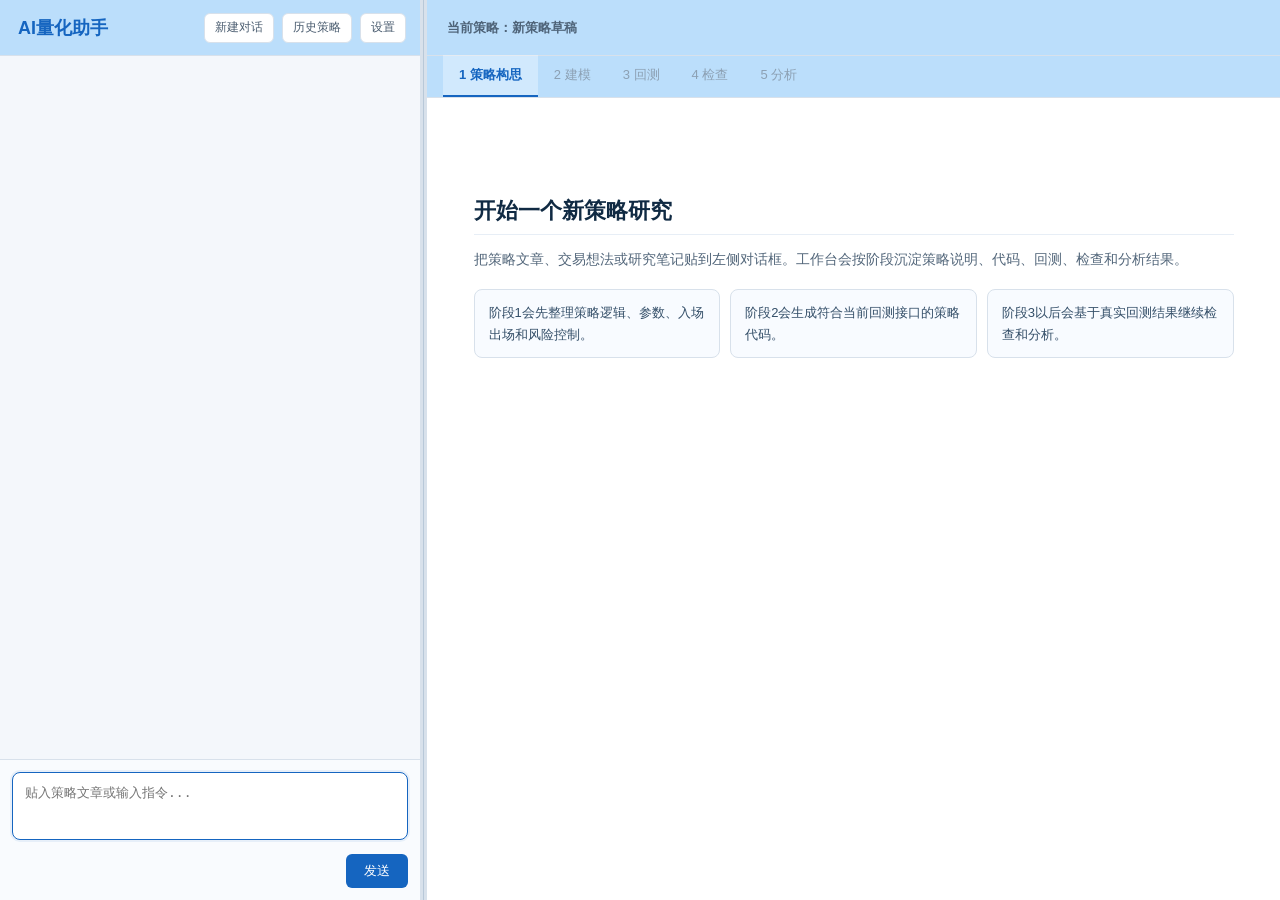
==== commit 7d271808: "Improve no-trade diagnostics and reduce UI font scale" ====
--- a/app/static/index.html
+++ b/app/static/index.html
@@ -18,7 +18,7 @@
 .resizing iframe{pointer-events:none}
 .right{flex:1;display:flex;flex-direction:column;min-width:520px}
 .hdr{height:56px;padding:0 14px 0 18px;background:#bbdefb;border-bottom:1px solid #d8e1eb;display:flex;align-items:center;justify-content:space-between;gap:10px}
-.brand{font-size:20px;font-weight:700;color:#1565c0}
+.brand{font-size:18px;font-weight:700;color:#1565c0}
 .left-actions{display:flex;align-items:center;gap:8px;flex-shrink:0}
 .tool-btn{height:30px;background:#fff;border:1px solid #d8e1eb;color:#4b5d70;border-radius:6px;padding:0 10px;font-size:12px;cursor:pointer;white-space:nowrap}
 .tool-btn:hover{background:#f8fbff;color:#1565c0}
@@ -55,19 +55,19 @@
 .stage.pending{color:#8ca0b3}
 .body{flex:1;overflow-y:auto;padding:26px 30px;background:#fff}
 .doc{max-width:1100px}
-.doc h1{font-size:28px;line-height:1.25;color:#102a43;margin-bottom:18px}
-.doc h2{font-size:20px;line-height:1.35;color:#102a43;margin:28px 0 12px;padding-bottom:8px;border-bottom:1px solid #e7eef6}
-.doc h3{font-size:16px;color:#1565c0;margin:20px 0 8px}
-.doc h4{font-size:15px;color:#334e68;margin:16px 0 6px}
-.doc p{font-size:15px;line-height:1.8;color:#334e68;margin:10px 0}
+.doc h1{font-size:24px;line-height:1.25;color:#102a43;margin-bottom:16px}
+.doc h2{font-size:18px;line-height:1.35;color:#102a43;margin:24px 0 10px;padding-bottom:8px;border-bottom:1px solid #e7eef6}
+.doc h3{font-size:15px;color:#1565c0;margin:18px 0 8px}
+.doc h4{font-size:14px;color:#334e68;margin:14px 0 6px}
+.doc p{font-size:14px;line-height:1.75;color:#334e68;margin:9px 0}
 .doc strong{color:#102a43}
 .stage-intro{background:#f6faff;border:1px solid #d8e1eb;border-left:3px solid #1565c0;border-radius:8px;padding:14px 16px;margin-bottom:20px}
 .stage-intro p{margin:4px 0;color:#4f6479}
 .empty-state{padding:64px 20px;text-align:center;color:#8ca0b3}
-.empty-state p{margin:8px 0;font-size:15px}
+.empty-state p{margin:8px 0;font-size:14px}
 .start-panel{max-width:760px;margin:72px auto 0;color:#334e68}
-.start-panel h2{font-size:24px;color:#102a43;margin-bottom:12px}
-.start-panel p{font-size:15px;line-height:1.8;color:#52667a;margin:8px 0}
+.start-panel h2{font-size:22px;color:#102a43;margin-bottom:12px}
+.start-panel p{font-size:14px;line-height:1.75;color:#52667a;margin:8px 0}
 .start-list{display:grid;grid-template-columns:repeat(auto-fit,minmax(190px,1fr));gap:10px;margin-top:18px}
 .start-item{border:1px solid #d8e1eb;background:#f8fbff;border-radius:8px;padding:12px 14px;font-size:13px;line-height:1.65;color:#334e68}
 .action-row{display:flex;justify-content:center;gap:12px;flex-wrap:wrap;margin-top:24px}
@@ -92,9 +92,9 @@
 td{padding:10px 12px;border-bottom:1px solid #edf2f7;font-size:13px;color:#334e68;vertical-align:top}
 tr:last-child td{border-bottom:none}
 .doc ul,.doc ol{margin:10px 0 14px 22px}
-.doc li{margin:6px 0;color:#334e68;font-size:15px;line-height:1.8}
+.doc li{margin:6px 0;color:#334e68;font-size:14px;line-height:1.75}
 code{background:#eef5fb;color:#0f4fa8;border-radius:4px;padding:2px 5px;font-size:13px;font-family:Consolas,"SFMono-Regular",monospace}
-pre{background:#f8fafc;border:1px solid #d8e1eb;border-radius:10px;padding:16px 18px;overflow:auto;font-size:14px;line-height:1.75;color:#223142;margin:16px 0 20px;box-shadow:inset 0 1px 0 rgba(255,255,255,.75)}
+pre{background:#f8fafc;border:1px solid #d8e1eb;border-radius:10px;padding:15px 16px;overflow:auto;font-size:13px;line-height:1.7;color:#223142;margin:14px 0 18px;box-shadow:inset 0 1px 0 rgba(255,255,255,.75)}
 pre code{background:transparent;color:inherit;padding:0}
 .tok-kw{color:#7c3aed;font-weight:600}
 .tok-str{color:#0f766e}
@@ -103,7 +103,7 @@
 .tok-builtin{color:#2563eb}
 .metrics{display:grid;grid-template-columns:repeat(auto-fit,minmax(140px,1fr));gap:12px;margin:18px 0}
 .metric{background:#f4f7fb;border-radius:8px;padding:16px 12px;text-align:center}
-.metric-value{font-size:32px;line-height:1;font-weight:700;color:#1565c0}
+.metric-value{font-size:28px;line-height:1;font-weight:700;color:#1565c0}
 .metric-label{font-size:12px;color:#5f7286;margin-top:10px}
 .decision-strip{border:1px solid #d8e1eb;border-left:4px solid #1565c0;border-radius:10px;background:#f8fbff;padding:16px 18px;margin:0 0 18px}
 .decision-strip h3{margin:0 0 8px;color:#102a43;font-size:18px}
@@ -129,7 +129,7 @@
 .snippet{border:1px solid #d8e1eb;border-radius:10px;background:#fff;overflow:hidden}
 .snippet-title{background:#f6faff;border-bottom:1px solid #d8e1eb;padding:10px 12px;font-weight:800;color:#0f4fa8;font-size:13px}
 .snippet-note{padding:10px 12px;color:#52667a;font-size:13px;line-height:1.65;border-bottom:1px solid #edf2f7}
-.snippet pre{border:none;border-radius:0;margin:0;max-height:300px;font-size:14px}
+.snippet pre{border:none;border-radius:0;margin:0;max-height:300px;font-size:13px}
 .report-frame{width:100%;min-height:980px;height:980px;border:1px solid #d8e1eb;border-radius:10px;background:#fff;margin-top:0;overflow:hidden}
 .report-actions{display:flex;gap:14px;flex-wrap:wrap;align-items:center;margin:14px 0 6px;font-size:13px;color:#5f7286}
 .report-actions a{color:#1565c0;text-decoration:none;font-weight:600}
